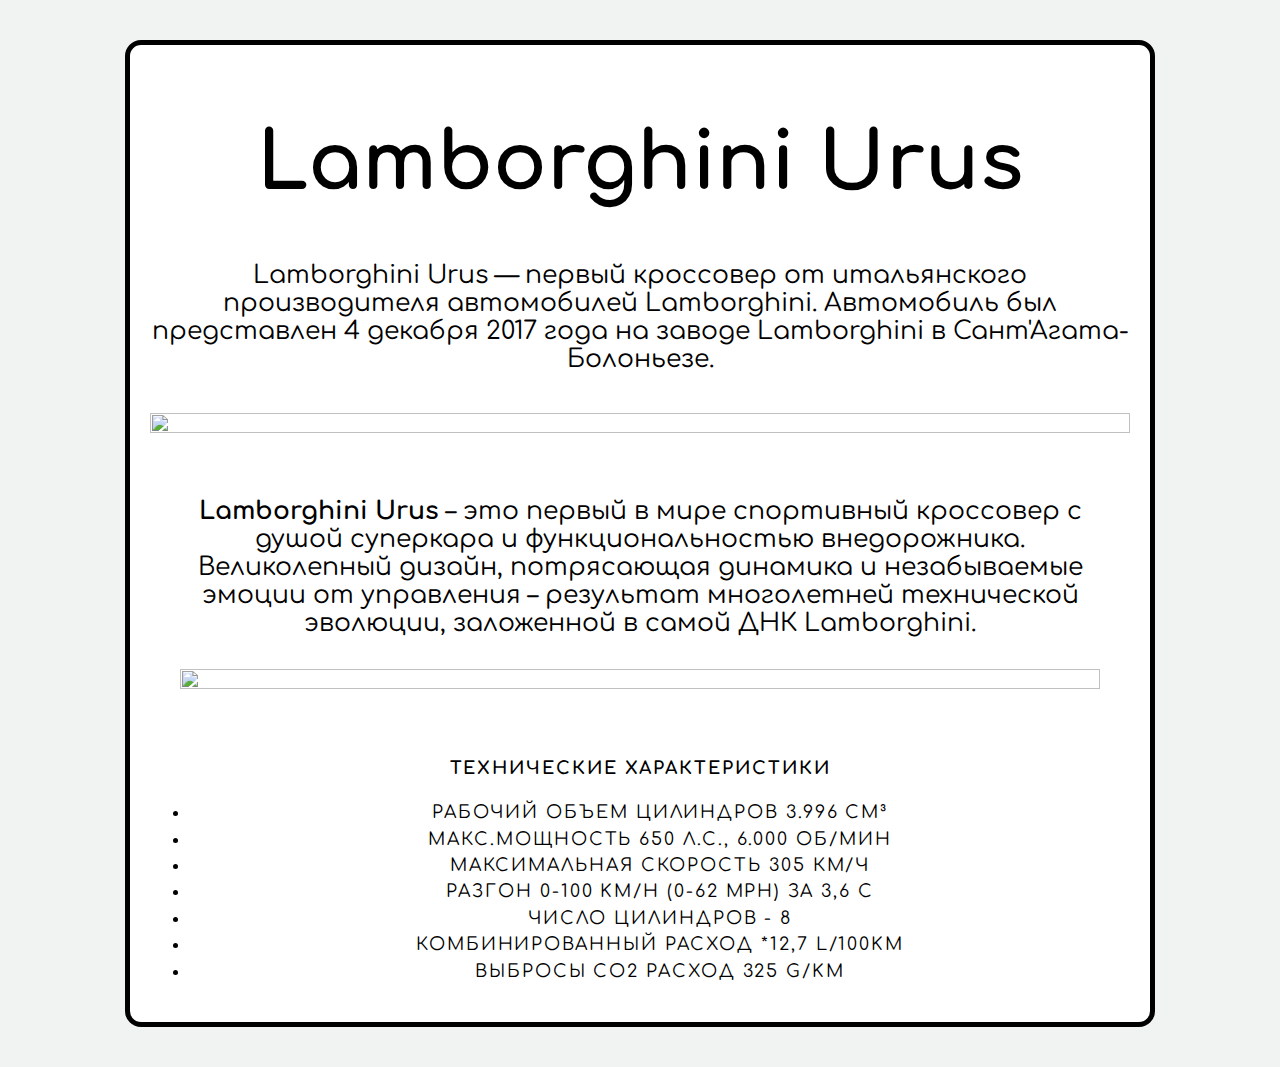
==== urus.html @ 245904bb "Add files via upload" ====
<!DOCTYPE html>
<html lang="en">
<head>
	<meta charset="UTF-8">
	<meta name="viewport" content="width=device-width, initial-scale=1.0">
	<title>Lamborghini Urus</title>
</head>
<style>
	@import url('https://fonts.googleapis.com/css2?family=Comfortaa:wght@300&family=Mouse+Memoirs&display=swap');
		.text tehnicheskie harakteristiki {
    font-size: 2.9rem;
    text-align: center;
    color: #202020;
	}
	h1 {
		text-align: center;
		font-size: 80px;
	}
	p {
		font-family: 'Comfortaa', cursive;
		text-align: center;
		font-size: 25px;
		margin-bottom: 10px;
	}
	body {
		font-family: 'Comfortaa', cursive;
		background-color: #F1F2F2;
	}
	.nachalo {
		font-size: 25px;
		margin: 30px;
	}
	.harakteristiki {
		font-size: 1.1rem;
    font-weight: 400;
    line-height: 1.5;
    letter-spacing: 0.12rem;
    text-transform: uppercase;
    text-align: center;
    font-family: 'Comfortaa', cursive;
	}
	.main {
	background-color: white;
	width: 980px;
	margin: 40px auto;
	padding: 20px;
	border-radius: 16px;
	border: 5px solid black;
}
	img {
		margin: 30px 0;
		width: 100%;
		height: 100%;
	}
</style>
<body>
		<div class="main">
		<h1>Lamborghini Urus</h1>
		<p>Lamborghini Urus — первый кроссовер от итальянского производителя автомобилей Lamborghini. Автомобиль был представлен 4 декабря 2017 года на заводе Lamborghini в Сант'Агата-Болоньезе.</p>
		<img src="https://www.lamborghini.com/sites/it-en/files/DAM/lamborghini/facelift_2019/model_detail/augmented-reality/urus/urus/ar_urus_neve.png" alt="">
		<p class= "nachalo"><b>Lamborghini Urus</b> – это первый в мире спортивный кроссовер с душой суперкара и функциональностью внедорожника. 
		Великолепный дизайн, потрясающая динамика и незабываемые эмоции от управления – результат многолетней технической эволюции, заложенной в самой ДНК Lamborghini.
		<img src="https://www.lamborghini.com/sites/it-en/files/DAM/lamborghini/facelift_2019/model_detail/urus/connected_car/connected_urus.jpg">
		<h2 class="text tehnicheskie harakteristiki"><b>ТЕХНИЧЕСКИЕ ХАРАКТЕРИСТИКИ</b></h2></body>
		<ul class="harakteristiki">
		<li>Рабочий объем цилиндров 3.996 см³</li> 
	    <li>Макс.мощность 650 Л.С., 6.000 об/мин</li>
	    <li>Максимальная скорость 305 км/ч</li>
	    <li>Разгон 0-100 KM/H (0-62 MPH) за 3,6 с</li>
	    <li>Число цилиндров - 8</li>
	    <li>Комбинированный Расход *12,7 l/100km</li>
	    <li>Выбросы CO2 Расход 325 g/km</li>
		</div>
		
</html>
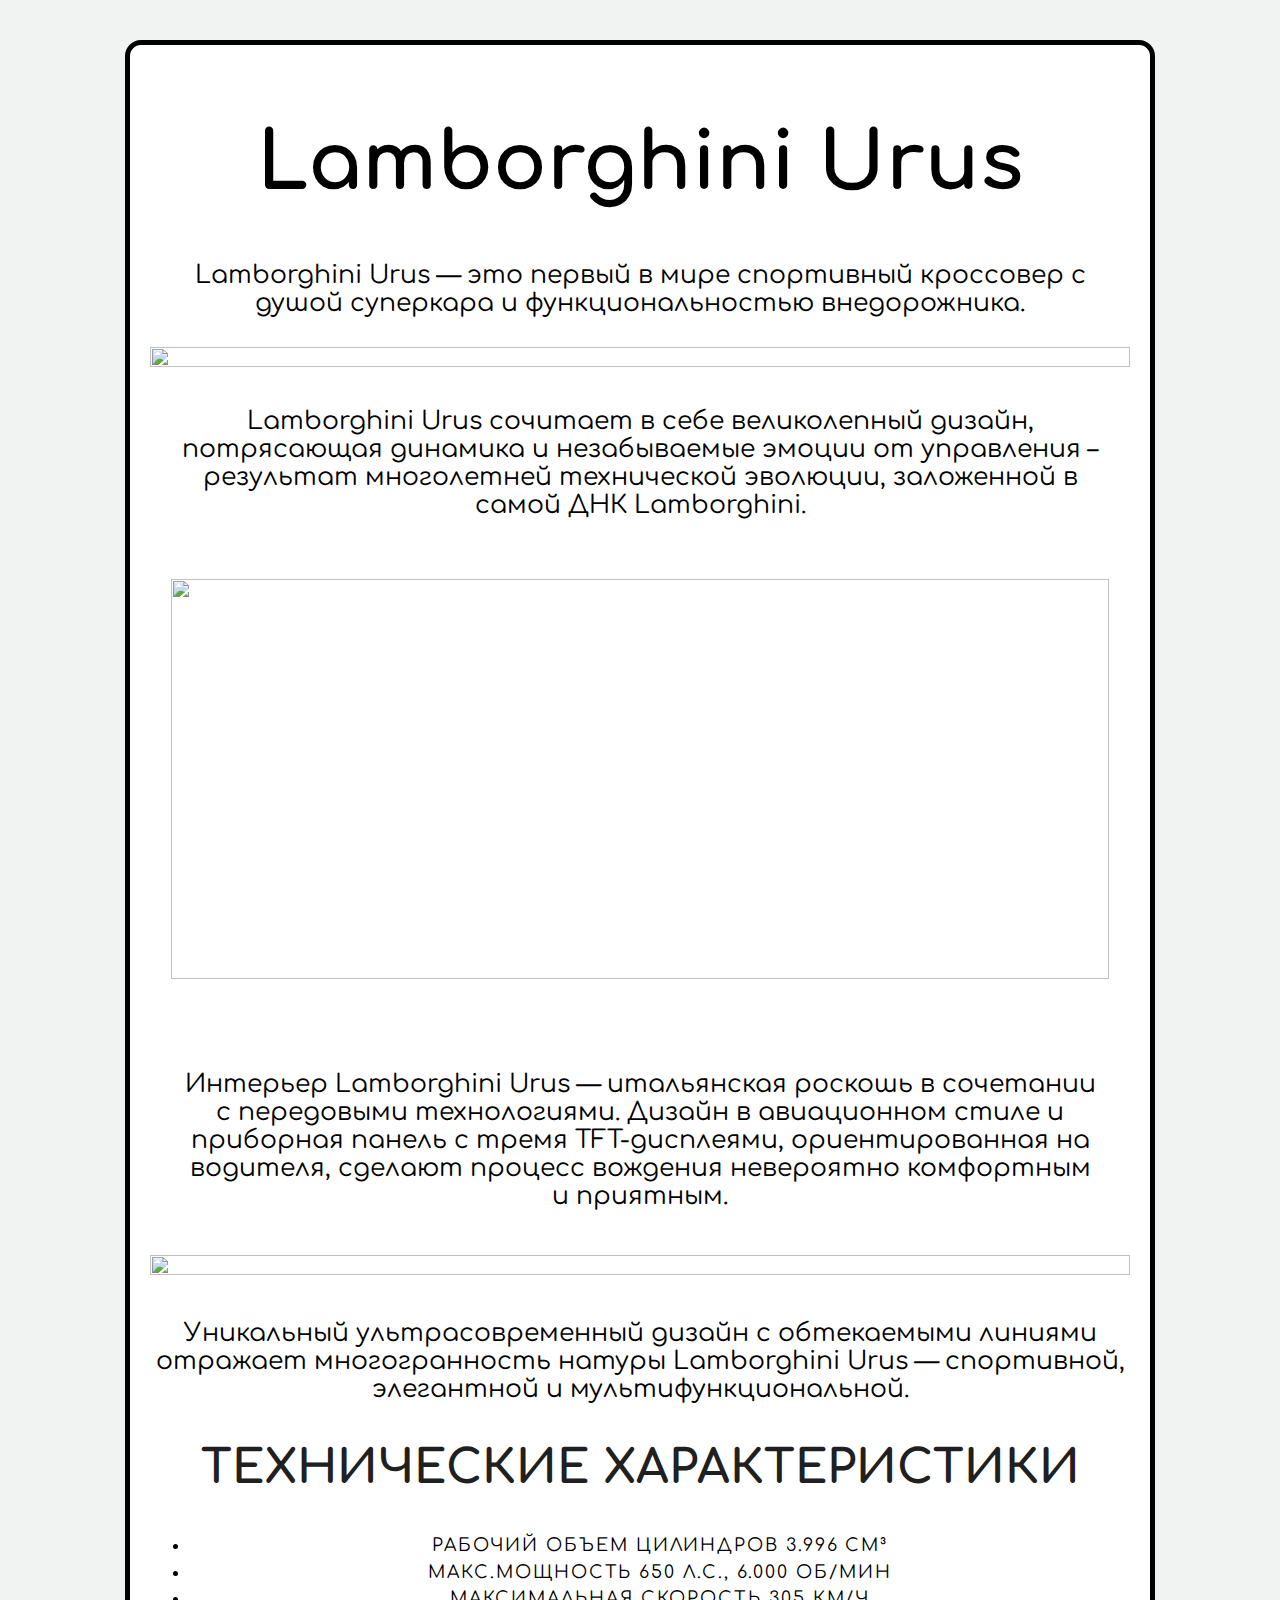
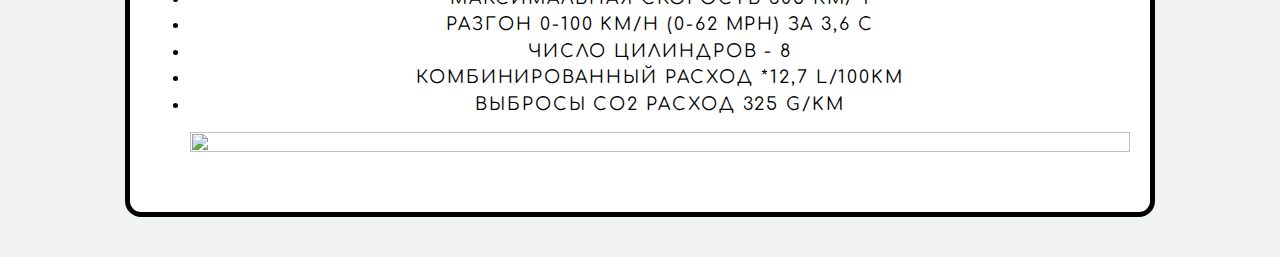
==== commit 39ec2e40: "Add files via upload" ====
--- a/urus.html
+++ b/urus.html
@@ -7,7 +7,7 @@
 </head>
 <style>
 	@import url('https://fonts.googleapis.com/css2?family=Comfortaa:wght@300&family=Mouse+Memoirs&display=swap');
-		.text tehnicheskie harakteristiki {
+		.text {
     font-size: 2.9rem;
     text-align: center;
     color: #202020;
@@ -20,7 +20,7 @@
 		font-family: 'Comfortaa', cursive;
 		text-align: center;
 		font-size: 25px;
-		margin-bottom: 10px;
+		margin-bottom: 15px;
 	}
 	body {
 		font-family: 'Comfortaa', cursive;
@@ -28,7 +28,8 @@
 	}
 	.nachalo {
 		font-size: 25px;
-		margin: 30px;
+		margin: 20px;
+		padding: 1px;
 	}
 	.harakteristiki {
 		font-size: 1.1rem;
@@ -48,20 +49,32 @@
 	border: 5px solid black;
 }
 	img {
-		margin: 30px 0;
+		margin: 15px 0;
 		width: 100%;
 		height: 100%;
+	}
+	.img2 {
+		margin: 60px 0;
+		width: 100%;
+		height: 400px;
+	}
+	.three {
+		font-size: 25px;
+		margin: 30px;
 	}
 </style>
 <body>
 		<div class="main">
 		<h1>Lamborghini Urus</h1>
-		<p>Lamborghini Urus — первый кроссовер от итальянского производителя автомобилей Lamborghini. Автомобиль был представлен 4 декабря 2017 года на заводе Lamborghini в Сант'Агата-Болоньезе.</p>
+		<p>Lamborghini Urus — это первый в мире спортивный кроссовер с душой суперкара и функциональностью внедорожника.</p>
 		<img src="https://www.lamborghini.com/sites/it-en/files/DAM/lamborghini/facelift_2019/model_detail/augmented-reality/urus/urus/ar_urus_neve.png" alt="">
-		<p class= "nachalo"><b>Lamborghini Urus</b> – это первый в мире спортивный кроссовер с душой суперкара и функциональностью внедорожника. 
-		Великолепный дизайн, потрясающая динамика и незабываемые эмоции от управления – результат многолетней технической эволюции, заложенной в самой ДНК Lamborghini.
-		<img src="https://www.lamborghini.com/sites/it-en/files/DAM/lamborghini/facelift_2019/model_detail/urus/connected_car/connected_urus.jpg">
-		<h2 class="text tehnicheskie harakteristiki"><b>ТЕХНИЧЕСКИЕ ХАРАКТЕРИСТИКИ</b></h2></body>
+		<p class= "nachalo">Lamborghini Urus
+		 сочитает в себе великолепный дизайн, потрясающая динамика и незабываемые эмоции от управления – результат многолетней технической эволюции, заложенной в самой ДНК Lamborghini.
+		<img src  ="https://www.lamborghini.com/sites/it-en/files/DAM/lamborghini/facelift_2019/model_detail/urus/connected_car/connected_urus.jpg" class="img2">
+		<p class="three">Интерьер Lamborghini Urus — итальянская роскошь в сочетании с передовыми технологиями. Дизайн в авиационном стиле и приборная панель с тремя TFT-дисплеями, ориентированная на водителя, сделают процесс вождения невероятно комфортным и приятным.</p>
+		<img src="https://www.lamborghini.com/sites/it-en/files/DAM/lamborghini/facelift_2019/model_detail/urus/2022/07_11_restyle/gallery/urus_01.jpg" alt="">
+		<p>Уникальный ультрасовременный дизайн с обтекаемыми линиями отражает многогранность натуры Lamborghini Urus — спортивной, элегантной и мультифункциональной.</p>
+		<h2 class="text"><b>ТЕХНИЧЕСКИЕ ХАРАКТЕРИСТИКИ</b></h2></body>
 		<ul class="harakteristiki">
 		<li>Рабочий объем цилиндров 3.996 см³</li> 
 	    <li>Макс.мощность 650 Л.С., 6.000 об/мин</li>
@@ -70,6 +83,6 @@
 	    <li>Число цилиндров - 8</li>
 	    <li>Комбинированный Расход *12,7 l/100km</li>
 	    <li>Выбросы CO2 Расход 325 g/km</li>
+	    <img src="https://fastmb.ru/uploads/posts/2017-12/1512662955_svetoidodna-optika-lamborghini-urus-2019.jpg" alt="">
 		</div>
-		
 </html>